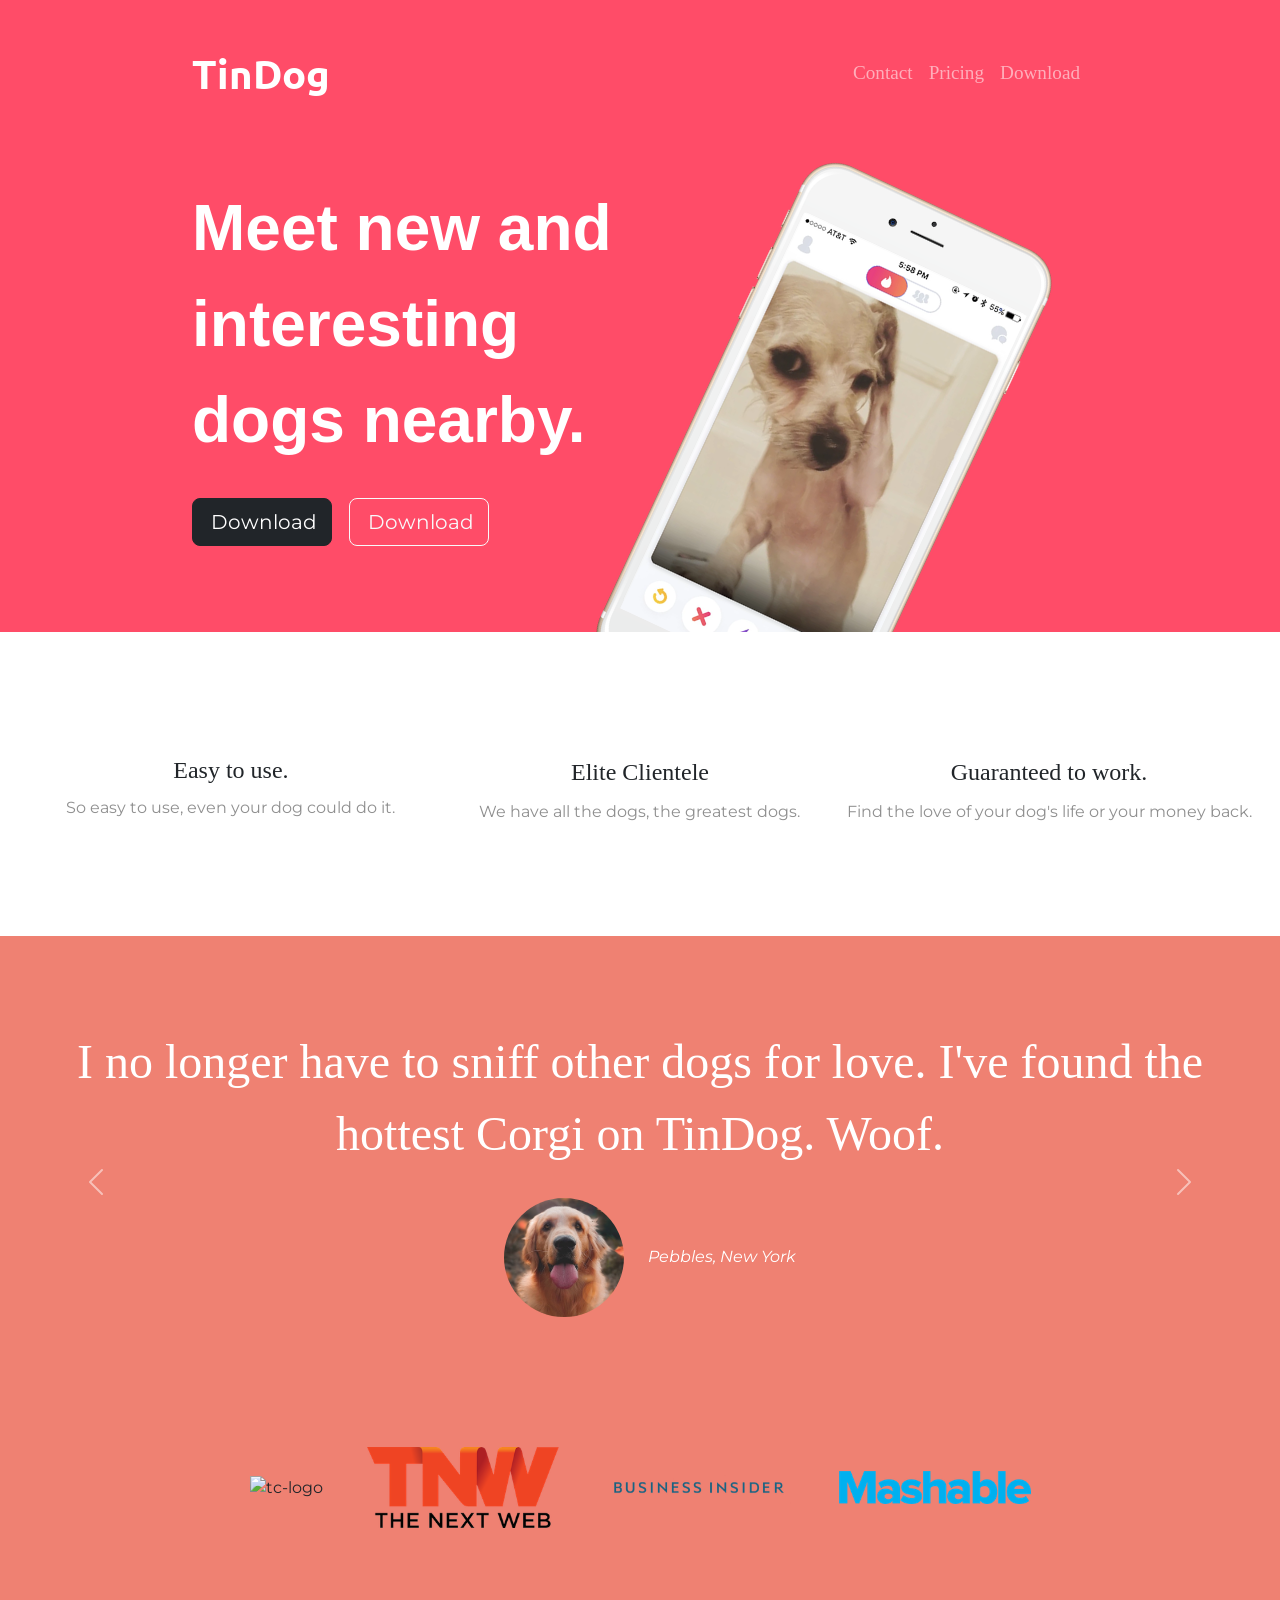
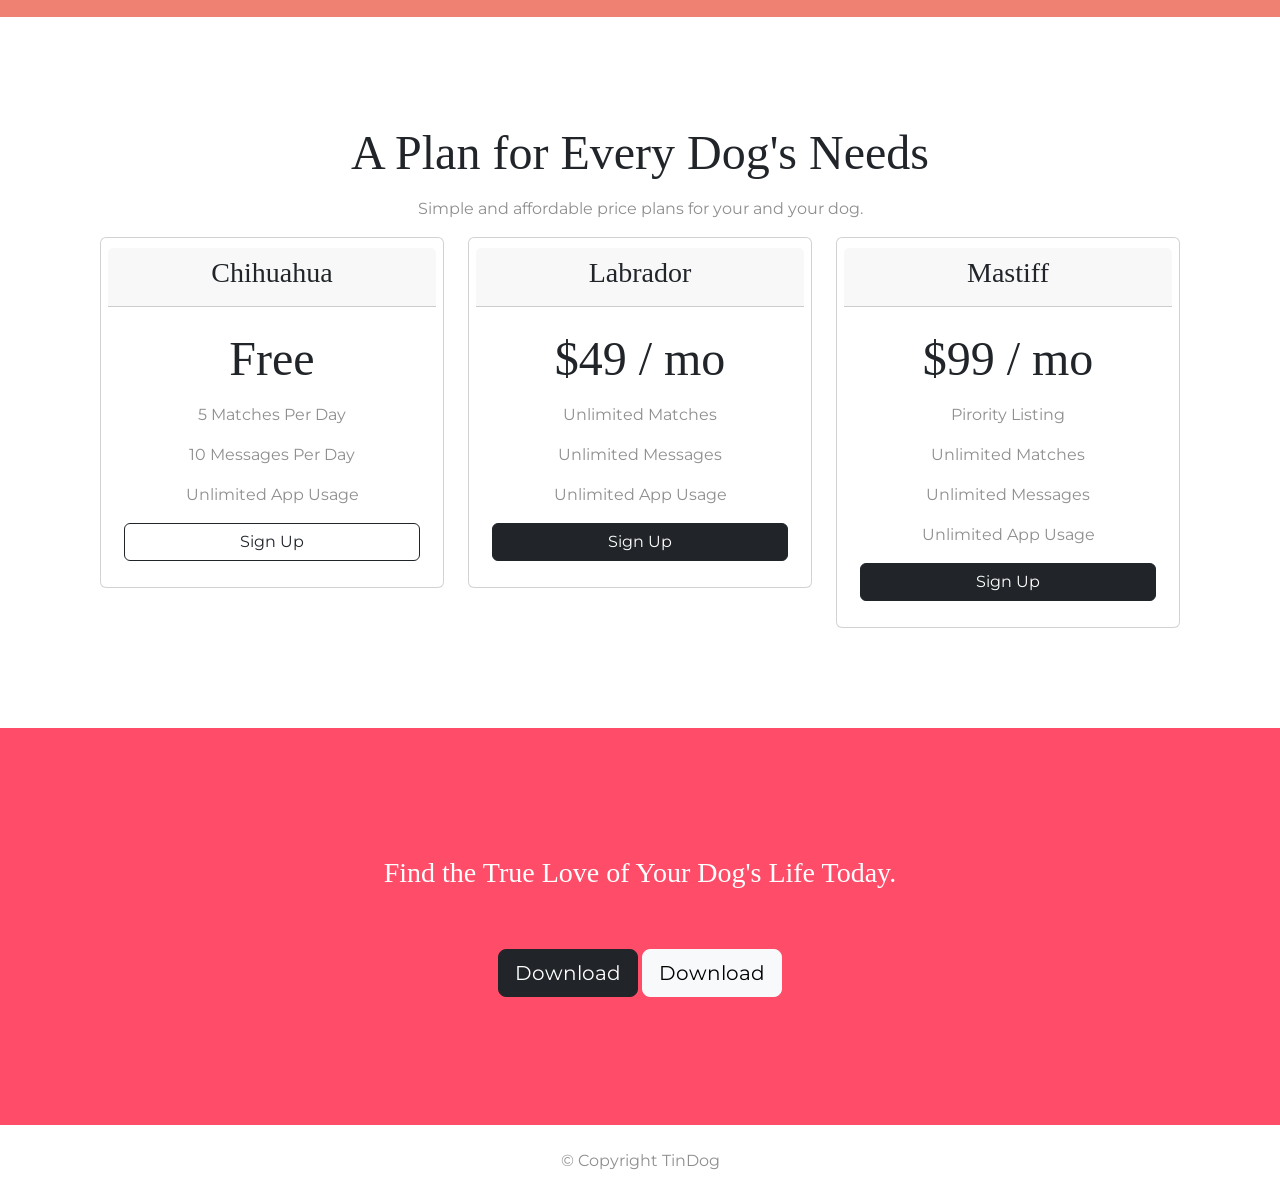
==== index.html @ fcd66c94 "fixed stuff" ====
<!DOCTYPE html>
<html>

<head>
  <meta charset="utf-8">
  <title>TinDog</title>
  <!-- Google Fonts -->
  <link rel="stylesheet" href="https://fonts.googleapis.com/css?family=Montserrat|Ubuntu">
  <!-- bootstrap files -->
  <link href="https://cdn.jsdelivr.net/npm/bootstrap@5.2.0/dist/css/bootstrap.min.css" rel="stylesheet" integrity="sha384-gH2yIJqKdNHPEq0n4Mqa/HGKIhSkIHeL5AyhkYV8i59U5AR6csBvApHHNl/vI1Bx" crossorigin="anonymous">
  <script src="https://cdn.jsdelivr.net/npm/bootstrap@5.1.3/dist/js/bootstrap.bundle.min.js" integrity="sha384-ka7Sk0Gln4gmtz2MlQnikT1wXgYsOg+OMhuP+IlRH9sENBO0LRn5q+8nbTov4+1p" crossorigin="anonymous"></script>
  <!-- font awsome -->
  <script src="https://kit.fontawesome.com/8fa8cbd7ab.js" crossorigin="anonymous"></script>
  <!-- stylesheets -->
  <link rel="stylesheet" href="css/styles.css">

</head>

<body>

  <section id="title">
    <div class="container-fluid">
      <nav class="navbar navbar-expand-lg navbar-dark">
        <a class="navbar-brand" href="">TinDog</a>
        <button class="navbar-toggler" type="button" data-bs-toggle="collapse" data-bs-target="#navbarTogglerDemo02" aria-controls="navbarTogglerDemo02" aria-expanded="false" aria-label="Toggle navigation">
          <span class="navbar-toggler-icon"></span>
        </button>
        <div class="collapse navbar-collapse" id="navbarTogglerDemo02">
          <ul class="navbar-nav ms-auto">
            <li class-"nav-item">
              <a class="nav-link" href="">Contact</a>
            </li>
            <li class-"nav-item">
              <a class="nav-link" href="">Pricing</a>
            </li>
            <li class-"nav-item">
              <a class="nav-link" href="">Download</a>
            </li>
          </ul>
        </div>
      </nav>
      <!-- Title -->

      <div class="row">
        <div class="col-lg-6">
          <h1>Meet new and interesting dogs nearby.</h1>
          <button class="btn btn-dark btn-lg download-button" type="button"><i class="fa-brands fa-apple" style="color: white"></i> Download</button>
          <button class="btn btn-outline-light btn-lg download-button" type="button"><i class="fa-brands fa-google-play" style="color: white;"></i> Download</button>
        </div>
        <div class="iphone col-lg-6">
          <img class="title-image" src="images/iphone6.png" alt="iphone-mockup">
        </div>
      </div>
    </div>
  </section>


  <!-- Features -->

  <section id="features" class="container-fluid">
    <div class="row">
      <div class="col-lg-4 options">
        <i class="fa-solid fa-circle-check fa-4x"></i>
        <h3 class="highlights">Easy to use.</h3>
        <p class="feature-p">So easy to use, even your dog could do it.</p>
      </div>
      <div class="col-lg-4 options">
        <i class="fa-solid fa-bullseye fa-4x"></i>
        <h3 class="highlights options">Elite Clientele</h3>
        <p class="feature-p">We have all the dogs, the greatest dogs.</p>
      </div>
      <div class="col-lg-4 options">
        <i class="fa-solid fa-heart fa-4x"></i>
        <h3 class="highlights options">Guaranteed to work.</h3>
        <p class="feature-p">Find the love of your dog's life or your money back.</p>
      </div>
    </div>
  </section>


  <!-- Testimonials -->

  <section id="testimonials">
    <div id="testimonial-buttons" class="carousel slide" data-bs-slide="carousel">
      <div class="carousel-inner">
        <div class="carousel-item active">
          <h2>I no longer have to sniff other dogs for love. I've found the hottest Corgi on TinDog. Woof.</h2>
          <img class="testimonial-image" src="images/dog-img.jpg" alt="dog-profile">
          <em>Pebbles, New York</em>
        </div>
        <div class="carousel-item">
          <h2 class="testimonial-text">My dog used to be so lonely, but with TinDog's help, they've found the love of their life. I think.</h2>
          <img class="testimonial-image" src="images/lady-img.jpg" alt="lady-profile">
          <em>Beverly, Illinois</em>
        </div>
      </div>
      <button class="carousel-control-prev" type="button" data-bs-target="#testimonial-buttons" data-bs-slide="prev">
        <span class="carousel-control-prev-icon" aria-hidden="true"></span>
        <span class="visually-hidden">Previous</span>
      </button>
      <button class="carousel-control-next" type="button" data-bs-target="#testimonial-buttons" data-bs-slide="next">
        <span class="carousel-control-next-icon" aria-hidden="true"></span>
        <span class="visually-hidden">Next</span>
      </button>
    </div>
  </section>


  <!-- Press -->

  <section id="press">
    <img class="press-logo" src="images/techcrunch.png" alt="tc-logo">
    <img class="press-logo" src="images/tnw.png" alt="tnw-logo">
    <img class="press-logo" src="images/bizinsider.png" alt="biz-insider-logo">
    <img class="press-logo" src="images/mashable.png" alt="mashable-logo">

  </section>


  <!-- Pricing -->

  <section id="pricing">

    <h2>A Plan for Every Dog's Needs</h2>
    <p>Simple and affordable price plans for your and your dog.</p>
    <div class="row">
      <div class="col-lg-4 col-md-6">
        <div class="card pricing-column">
          <div class="card-header">
            <h3>Chihuahua</h3>
          </div>
          <div class="card-body">
            <h2>Free</h2>
            <p>5 Matches Per Day</p>
            <p>10 Messages Per Day</p>
            <p>Unlimited App Usage</p>
            <div class="d-grid gap-2">
              <button type="button" class="btn btn-outline-dark">Sign Up</button>
            </div>
          </div>
        </div>
      </div>
      <div class="col-lg-4 col-md-6">
        <div class="card pricing-column">
          <div class="card-header">
            <h3>Labrador</h3>
          </div>
          <div class="card-body">
            <h2>$49 / mo</h2>
            <p>Unlimited Matches</p>
            <p>Unlimited Messages</p>
            <p>Unlimited App Usage</p>
            <div class="d-grid gap-2">
              <button type="button" class="btn btn-dark">Sign Up</button>
            </div>
          </div>
        </div>
      </div>
      <div class="col-lg-4 col-md-12">
        <div class="card pricing-column">
          <div class="card-header">
            <h3>Mastiff</h3>
          </div>
          <div class="card-body">
            <h2>$99 / mo</h2>
            <p>Pirority Listing</p>
            <p>Unlimited Matches</p>
            <p>Unlimited Messages</p>
            <p>Unlimited App Usage</p>
            <div class="d-grid gap-2">
              <button type="button" class="btn btn-dark">Sign Up</button>
            </div>
          </div>
        </div>
      </div>

    </div>
  </section>


  <!-- Call to Action -->

  <section id="cta">

    <h3 class="true-love">Find the True Love of Your Dog's Life Today.</h3>
    <button type="button" class="btn btn-dark btn-lg button-footer"> <a class="fa-brands fa-apple footer-apple"></a> Download</button>
    <button type="button" class="btn btn-light btn-lg button-footer"> <a class="fa-brands fa-google-play footer-play"></a> Download</button>
  </section>


  <!-- Footer -->

  <footer id="footer">
    <div class="icons">
      <i class="fa-brands fa-twitter"></i><i class="fa-brands fa-facebook"></i><i class="fa-brands fa-instagram"></i><i class="fa-solid fa-envelope"></i>
    </div>
    <p>© Copyright TinDog</p>
  </footer>


</body>

</html>
---- css/styles.css ----
body {
  font-family: "Montserrat", sans-serif;
}
h1 {
  font-family: "Montserrat-Black", sans-serif;
  font-size: 4rem;
  line-height: 1.5;
  font-weight: 900;
}
h2 {
  font-family: "Montserrat-Bold";
  font-size: 3rem;
  line-height: 1.5;
}
h3 {
  font-family: "Montserrat-Black";
}
p {
  color: #8f8f8f;
}
#title {
  background-color: #ff4c68;
  color: white;
}
.container-fluid{
  padding: 3% 15% 5% 15%;
}

/* Navigation Bar */
.navbar {
  padding: 0 0 4.5rem;
}
.navbar-brand {
  font-family: "Ubuntu";
  font-size: 2.5rem;
  font-weight: bold;
}
.nav-item {
  padding: 0 18px;
}
.nav-link {
  font-family: "Montserrat-Light";
  font-size: 1.2rem;
}

/* Download Buttons */

.download-button {
  margin: 5% 3% 5% 0;
}

/* title image */

.title-image {
  width: 60%;
  transform: rotate(25deg);
  position: absolute;
  right: 30%;
}
.iphone{
  position: relative;
}
/* features */
#features {
  background-color: #fff;
  padding: 7% 3%;
  line-height: 2;
  position: relative;
  z-index: 2;
}
.highlights {
  font-family: "Montserrat-Bold";
  font-size: 1.5rem;
}
.options {
  text-align: center;
  padding: 2px;
}
.feature-p {
  text-align: center;
}
i:hover {
  color: #ff4c68;
}
i {
  color: #ef8172;
  margin-bottom: 1rem;
}

/* testimonial section */

#testimonials {
  text-align: center;
  background-color: #ef8172;
  color: #ffff;
}
.testimonial-image {
  width: 10%;
  border-radius: 100%;
  margin: 20px;
}
#press {
  background-color: #ef8172;
  text-align: center;
  padding-bottom: 3%;
}
.press-logo {
  width: 15%;
  margin: 20px 20px 50px 20px;
}
.carousel-item {
  padding: 7% 3%;
}
/* pricing section */

#pricing{
  padding: 100px;
  text-align: center;
}
.pricing-column{
  padding: 3% 2%;
}
/* media query */
@media (max-width: 1028px){
  .title-image{
  position: static;
  transform: rotate(0);
  }
  #title{
    text-align: center;
  }
}
/* call to action */
#cta{
  background-color: #ff4c68;
  padding: 10% 10%;
  color: #fff;
  text-align: center;
}
footer{
  text-align: center;
}
.true-love{
  padding-bottom: 5%;
}
.footer-apple{
  color: #fff;
}
.footer-play{
  color: #000;
}
i{
  color: #000;
  padding: 1% 1%;
}
.button-footer{
  text-align: center;
}
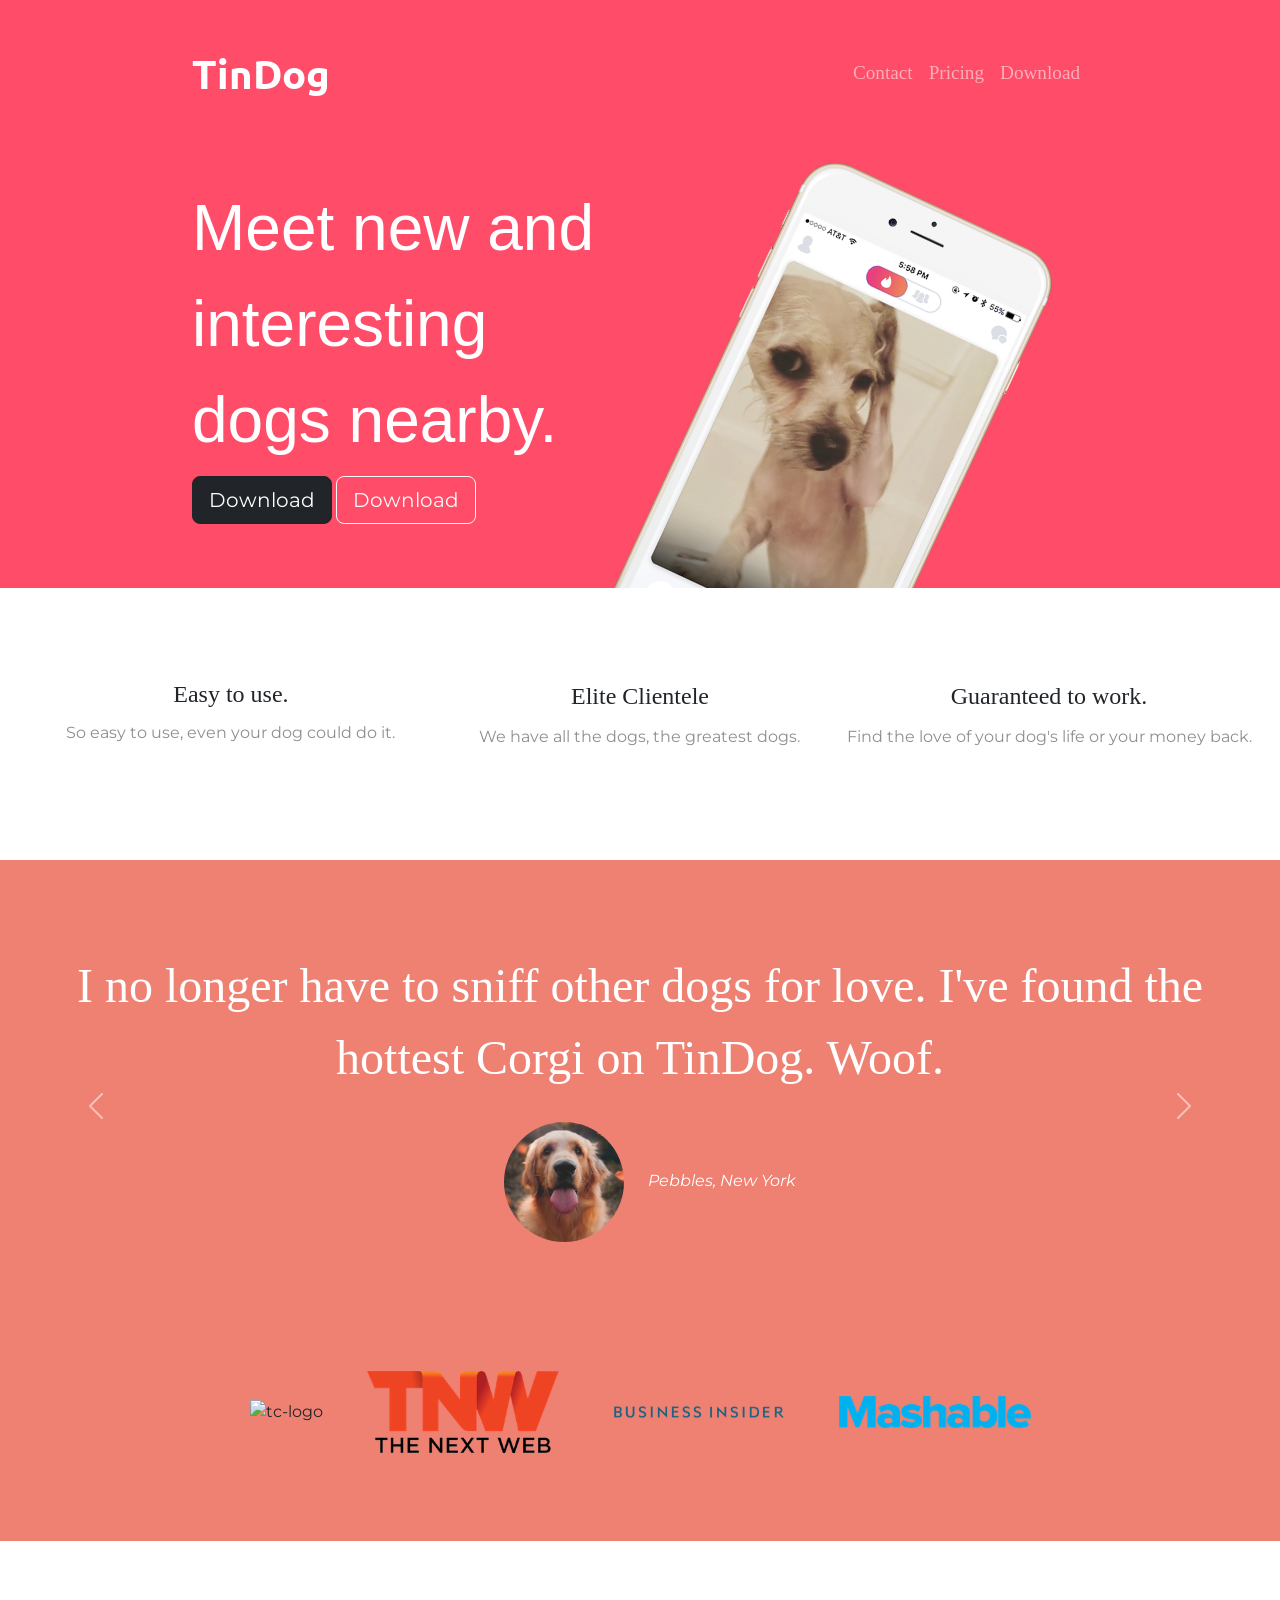
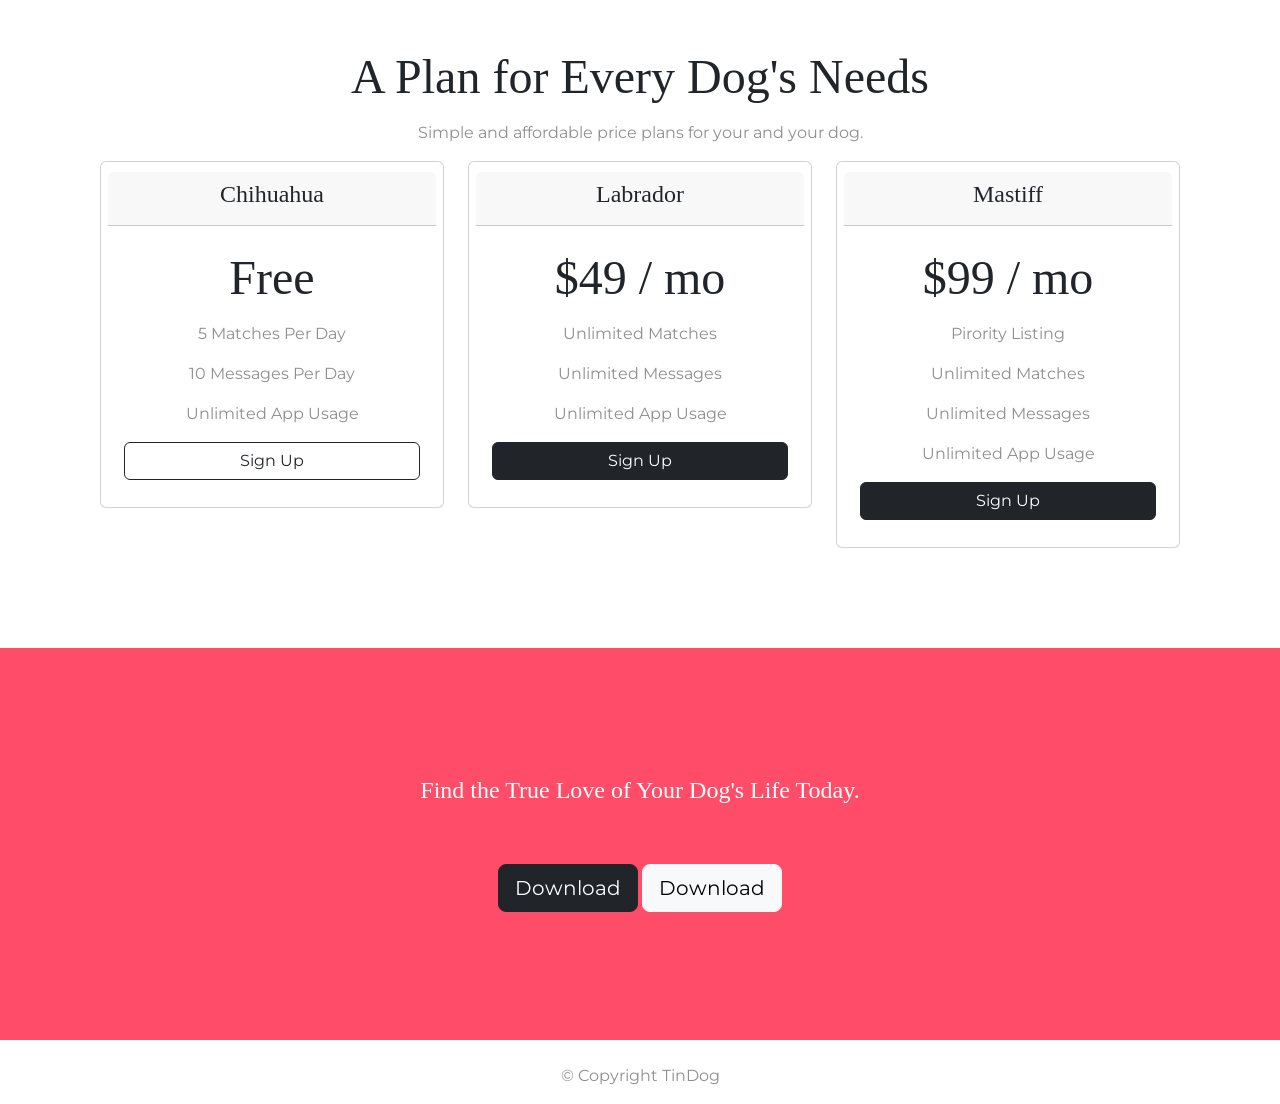
==== commit c78294e7: "Fixed icons in css file" ====
--- a/index.html
+++ b/index.html
@@ -28,13 +28,13 @@
         <div class="collapse navbar-collapse" id="navbarTogglerDemo02">
           <ul class="navbar-nav ms-auto">
             <li class-"nav-item">
-              <a class="nav-link" href="">Contact</a>
+              <a class="nav-link" href="#footer">Contact</a>
             </li>
             <li class-"nav-item">
-              <a class="nav-link" href="">Pricing</a>
+              <a class="nav-link" href="#pricing">Pricing</a>
             </li>
             <li class-"nav-item">
-              <a class="nav-link" href="">Download</a>
+              <a class="nav-link" href="#cta">Download</a>
             </li>
           </ul>
         </div>
@@ -43,7 +43,7 @@
 
       <div class="row">
         <div class="col-lg-6">
-          <h1>Meet new and interesting dogs nearby.</h1>
+          <h1 class="big-heading">Meet new and interesting dogs nearby.</h1>
           <button class="btn btn-dark btn-lg download-button" type="button"><i class="fa-brands fa-apple" style="color: white"></i> Download</button>
           <button class="btn btn-outline-light btn-lg download-button" type="button"><i class="fa-brands fa-google-play" style="color: white;"></i> Download</button>
         </div>
@@ -192,7 +192,10 @@
 
   <footer id="footer">
     <div class="icons">
-      <i class="fa-brands fa-twitter"></i><i class="fa-brands fa-facebook"></i><i class="fa-brands fa-instagram"></i><i class="fa-solid fa-envelope"></i>
+      <i class="footer-icons fa-brands fa-twitter"></i>
+      <i class="footer-icons fa-brands fa-facebook"></i>
+      <i class="footer-icons fa-brands fa-instagram"></i>
+      <i class="footer-icons fa-solid fa-envelope"></i>
     </div>
     <p>© Copyright TinDog</p>
   </footer>
--- a/css/styles.css
+++ b/css/styles.css
@@ -1,22 +1,25 @@
 body {
   font-family: "Montserrat", sans-serif;
 }
-h1 {
+h1, h2, h3, h4, h5, h6 {
+  font-family: "Montserrat-Bold";
+}
+h2{
+  font-size: 3rem;
+  line-height: 1.5;
+}
+h3{
+  font-size: 1.5rem;
+}
+p {
+  color: #8f8f8f;
+}
+
+/* heading */
+.big-heading{
   font-family: "Montserrat-Black", sans-serif;
   font-size: 4rem;
   line-height: 1.5;
-  font-weight: 900;
-}
-h2 {
-  font-family: "Montserrat-Bold";
-  font-size: 3rem;
-  line-height: 1.5;
-}
-h3 {
-  font-family: "Montserrat-Black";
-}
-p {
-  color: #8f8f8f;
 }
 #title {
   background-color: #ff4c68;
@@ -45,9 +48,6 @@
 
 /* Download Buttons */
 
-.download-button {
-  margin: 5% 3% 5% 0;
-}
 
 /* title image */
 
@@ -149,9 +149,9 @@
 .footer-play{
   color: #000;
 }
-i{
+.footer-icons{
   color: #000;
-  padding: 1% 1%;
+  padding: 5px;
 }
 .button-footer{
   text-align: center;
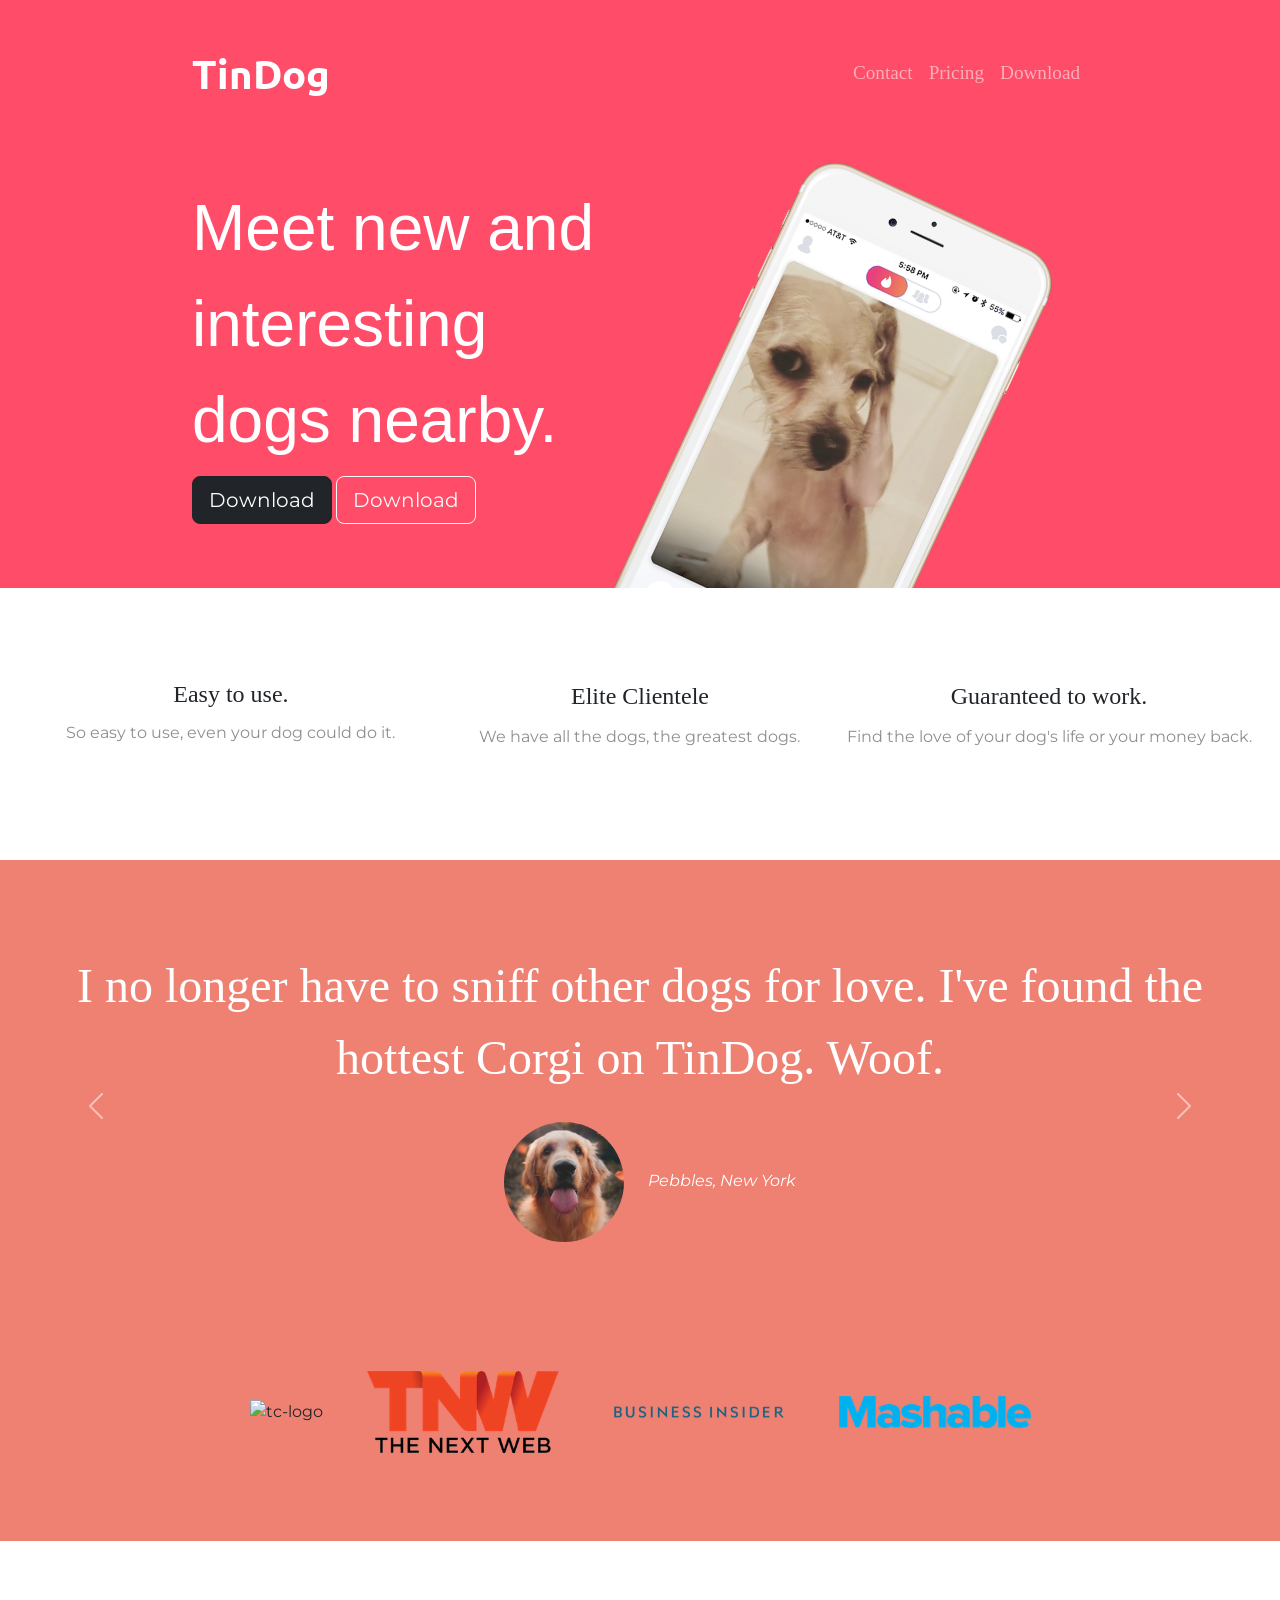
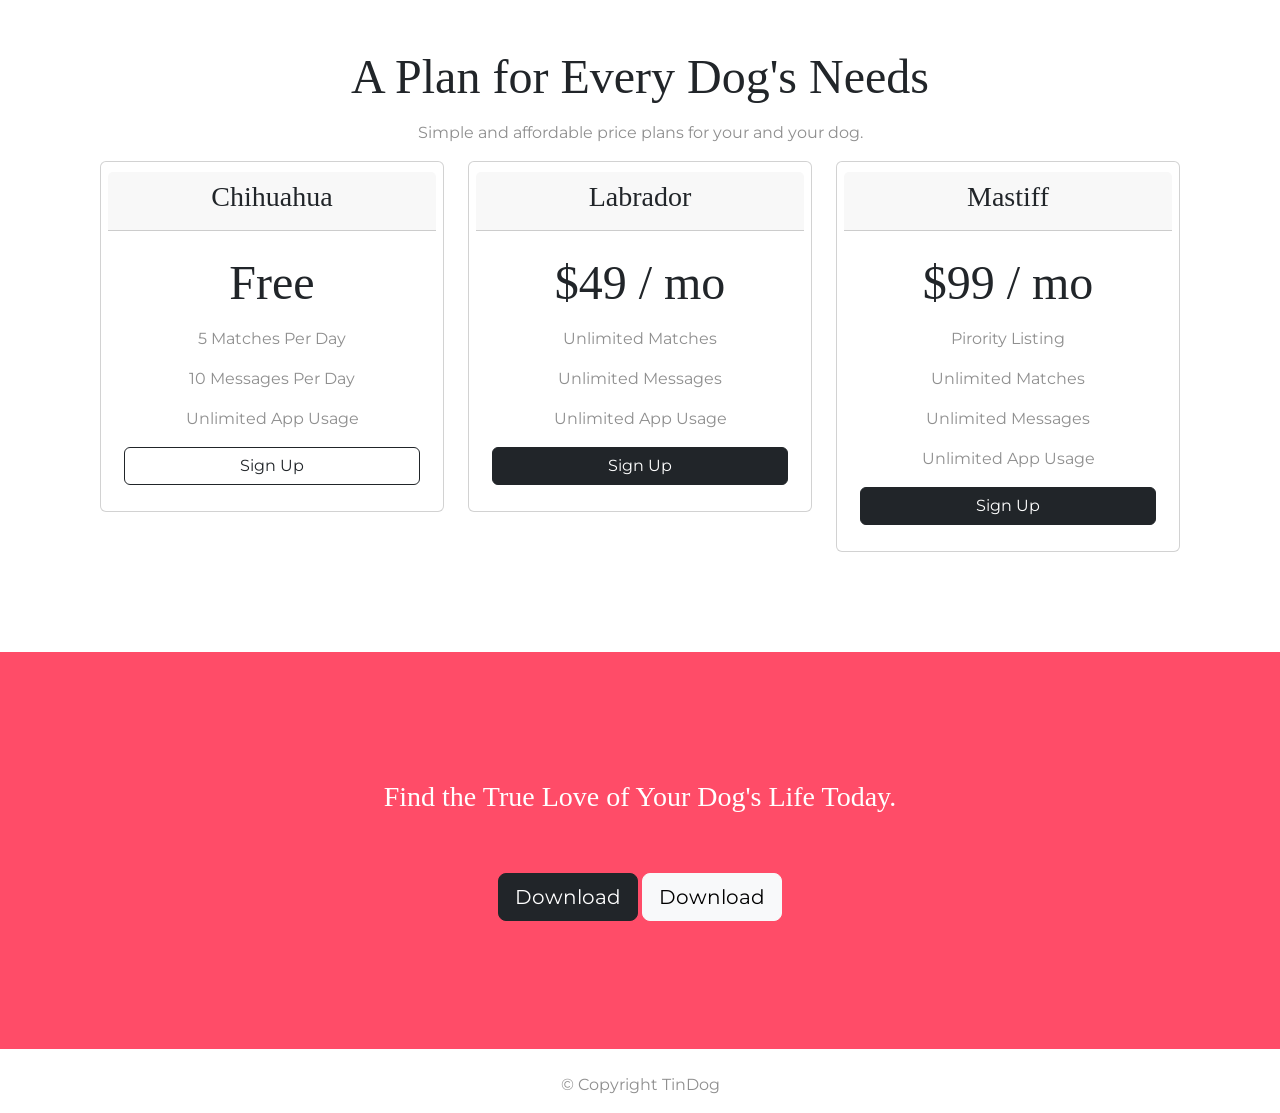
==== commit 5f0b8d55: "Condensing repetitive code" ====
--- a/index.html
+++ b/index.html
@@ -84,7 +84,7 @@
     <div id="testimonial-buttons" class="carousel slide" data-bs-slide="carousel">
       <div class="carousel-inner">
         <div class="carousel-item active">
-          <h2>I no longer have to sniff other dogs for love. I've found the hottest Corgi on TinDog. Woof.</h2>
+          <h2 class="testimonial-text">I no longer have to sniff other dogs for love. I've found the hottest Corgi on TinDog. Woof.</h2>
           <img class="testimonial-image" src="images/dog-img.jpg" alt="dog-profile">
           <em>Pebbles, New York</em>
         </div>
@@ -120,8 +120,7 @@
   <!-- Pricing -->
 
   <section id="pricing">
-
-    <h2>A Plan for Every Dog's Needs</h2>
+    <h2 class="section-heading">A Plan for Every Dog's Needs</h2>
     <p>Simple and affordable price plans for your and your dog.</p>
     <div class="row">
       <div class="col-lg-4 col-md-6">
@@ -130,7 +129,7 @@
             <h3>Chihuahua</h3>
           </div>
           <div class="card-body">
-            <h2>Free</h2>
+            <h2 class="price-text">Free</h2>
             <p>5 Matches Per Day</p>
             <p>10 Messages Per Day</p>
             <p>Unlimited App Usage</p>
@@ -146,7 +145,7 @@
             <h3>Labrador</h3>
           </div>
           <div class="card-body">
-            <h2>$49 / mo</h2>
+            <h2 class="price-text">$49 / mo</h2>
             <p>Unlimited Matches</p>
             <p>Unlimited Messages</p>
             <p>Unlimited App Usage</p>
@@ -162,7 +161,7 @@
             <h3>Mastiff</h3>
           </div>
           <div class="card-body">
-            <h2>$99 / mo</h2>
+            <h2 class="price-text">$99 / mo</h2>
             <p>Pirority Listing</p>
             <p>Unlimited Matches</p>
             <p>Unlimited Messages</p>
--- a/css/styles.css
+++ b/css/styles.css
@@ -3,13 +3,6 @@
 }
 h1, h2, h3, h4, h5, h6 {
   font-family: "Montserrat-Bold";
-}
-h2{
-  font-size: 3rem;
-  line-height: 1.5;
-}
-h3{
-  font-size: 1.5rem;
 }
 p {
   color: #8f8f8f;
@@ -19,6 +12,10 @@
 .big-heading{
   font-family: "Montserrat-Black", sans-serif;
   font-size: 4rem;
+  line-height: 1.5;
+}
+.section-heading{
+  font-size: 3rem;
   line-height: 1.5;
 }
 #title {
@@ -46,9 +43,6 @@
   font-size: 1.2rem;
 }
 
-/* Download Buttons */
-
-
 /* title image */
 
 .title-image {
@@ -69,7 +63,6 @@
   z-index: 2;
 }
 .highlights {
-  font-family: "Montserrat-Bold";
   font-size: 1.5rem;
 }
 .options {
@@ -94,6 +87,10 @@
   background-color: #ef8172;
   color: #ffff;
 }
+.testimonial-text{
+  font-size: 3rem;
+  line-height: 1.5;
+}
 .testimonial-image {
   width: 10%;
   border-radius: 100%;
@@ -116,6 +113,10 @@
 #pricing{
   padding: 100px;
   text-align: center;
+}
+.price-text{
+  font-size: 3rem;
+  line-height: 1.5;
 }
 .pricing-column{
   padding: 3% 2%;
